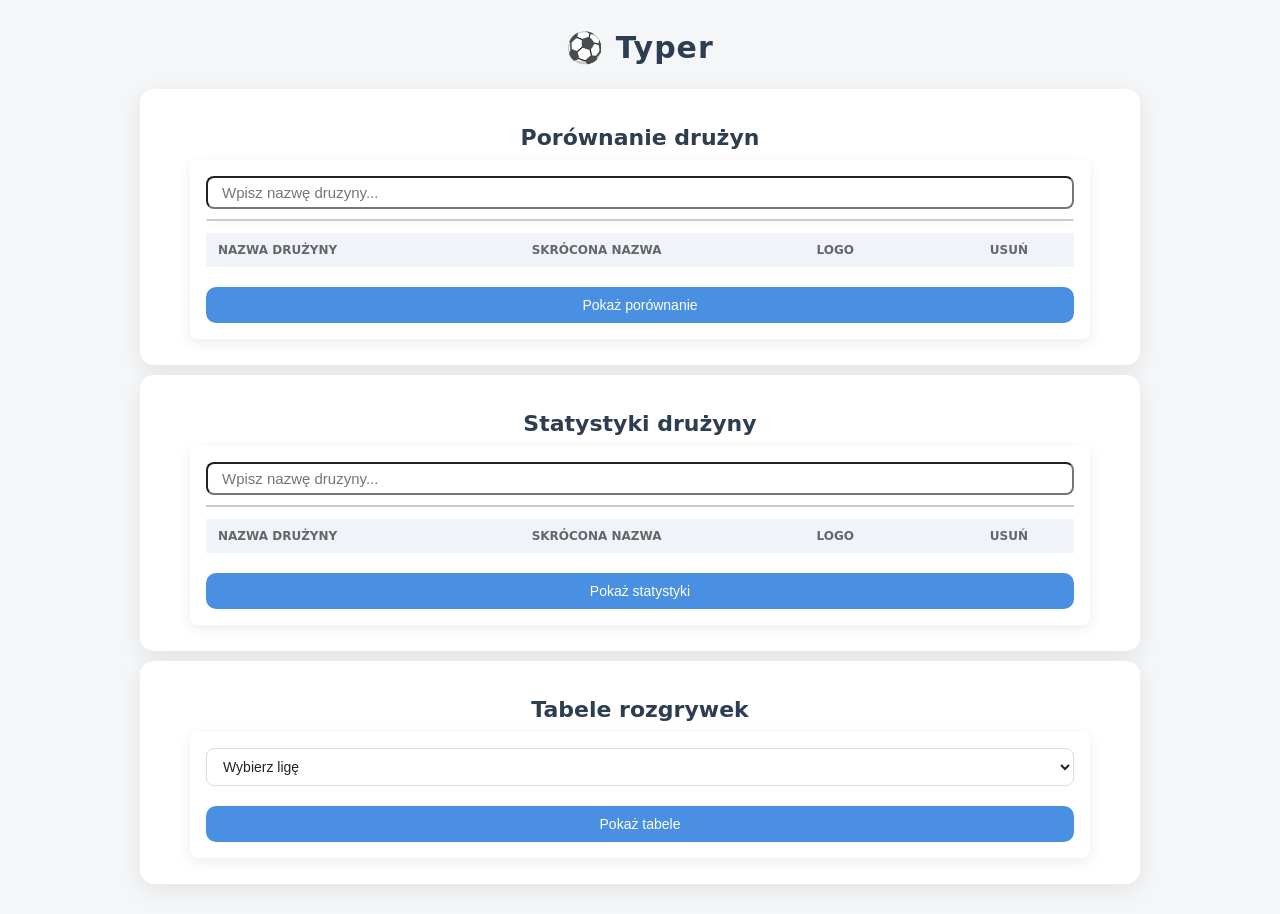
==== src/main/resources/templates/index.html @ 46050a52 "Initial commit" ====
<!DOCTYPE html>
<html lang="pl"
      xmlns:th="http://www.thymeleaf.org">

<head>
    <meta charset="UTF-8">
    <title>Typer</title>
    <meta name="viewport" content="width=device-width, initial-scale=1.0">
    <link rel="stylesheet" href="../static/styles/main.css" th:href="@{/styles/main.css}">
    <script defer src="../static/scripts/common.js" th:src="@{/scripts/common.js}"></script>
</head>
<body>

<header class="page-header">
    <a th:href="@{/}" class="title-link">
        <h2>⚽ Typer</h2>
    </a>
</header>

<div class="index-card">
    <h1>Porównanie drużyn</h1>

    <form th:action="@{/porownanie-druzyn}" method="get" onsubmit="return submitCompare()">
        <input type="hidden" name="teamIds" id="teamsIds">

        <div class="team-row">
            <input type="text" id="teamSearch" placeholder="Wpisz nazwę druzyny..." autocomplete="off">
        </div>
        <div id="suggestions" style="border: 1px solid #ccc; max-height: 150px; overflow-y: auto;">
        </div>

        <table id="teamTable" class="index-table">
            <thead>
            <tr>
                <th>Nazwa drużyny</th>
                <th>Skrócona nazwa</th>
<!--                <th>Symbol</th>-->
                <th>Logo</th>
                <th>Usuń</th>
            </tr>
            </thead>
            <tbody></tbody>
        </table>

        <button type="submit" class="comparison-team-button">Pokaż porównanie</button>
    </form>
</div>

<div class="index-card">
    <h1>Statystyki drużyny</h1>

    <form th:action="@{/druzyny/staty}" method="get" onsubmit="return submitStats()">
        <input type="hidden" name="teamStatsId" id="teamStatsId">

        <div class="team-row">
            <input type="text" id="teamStatsSearch" placeholder="Wpisz nazwę druzyny..." autocomplete="off">
        </div>
        <div id="suggestion" style="border: 1px solid #ccc; max-height: 150px; overflow-y: auto;">
        </div>

        <table id="teamStatsTable" class="index-table">
            <thead>
            <tr>
                <th>Nazwa drużyny</th>
                <th>Skrócona nazwa</th>
<!--                <th>Symbol</th>-->
                <th>Logo</th>
                <th>Usuń</th>
            </tr>
            </thead>
            <tbody></tbody>
        </table>

        <button type="submit" class="comparison-team-button">Pokaż statystyki</button>
    </form>
</div>

<div class="index-card">
    <h1>Tabele rozgrywek</h1>

    <form action="#" th:action="@{/tabele}">
        <select name="competitionId" required class="select-competition">
            <option value="" hidden>Wybierz ligę</option>
            <option th:each="competition : ${competitions}" th:value="${competition.id}"
                    th:text="|${competition.code} - ${competition.workingName ?: competition.name}|"></option>
        </select>
        <button type="submit" class="comparison-team-button">Pokaż tabele</button>
    </form>
</div>

</body>
</html>
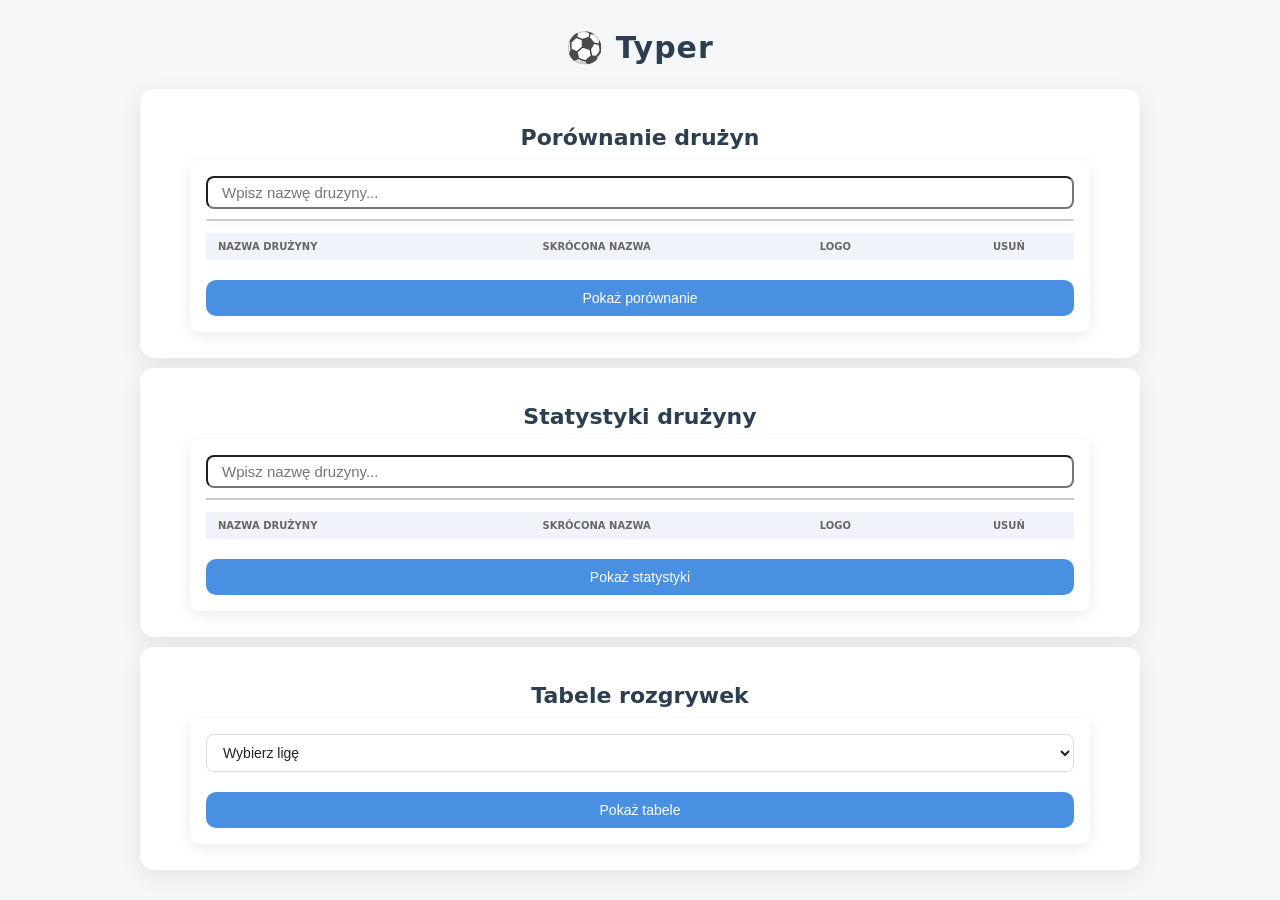
==== commit e9baa11b: "import and index description update" ====
--- a/src/main/resources/templates/index.html
+++ b/src/main/resources/templates/index.html
@@ -4,7 +4,13 @@
 
 <head>
     <meta charset="UTF-8">
-    <title>Typer</title>
+
+    <title>Typer - porównanie drużyn</title>
+    <meta name="description" content="Typer służy do porównywania drużyn pod zakłady bukmacherskie.
+    W jednym oknie wyniki drużyn, statystyki, bezpośrednie mecze h2h">
+
+    <link rel="icon" type="image/png" sizes="48x48" href="/images/favicon.png">
+
     <meta name="viewport" content="width=device-width, initial-scale=1.0">
     <link rel="stylesheet" href="../static/styles/main.css" th:href="@{/styles/main.css}">
     <script defer src="../static/scripts/common.js" th:src="@{/scripts/common.js}"></script>
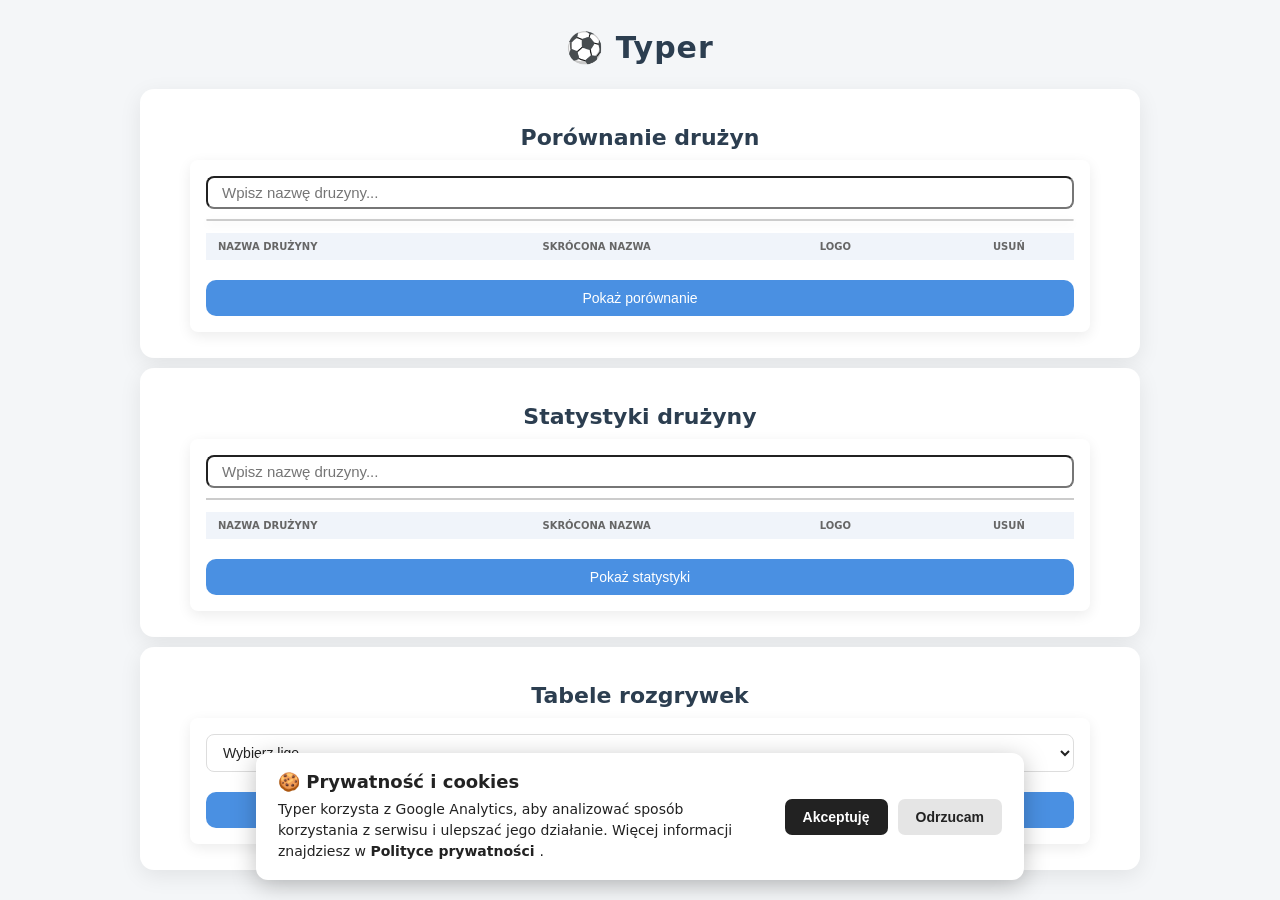
==== commit 19edd64c: "Privacy Policy" ====
--- a/src/main/resources/templates/index.html
+++ b/src/main/resources/templates/index.html
@@ -9,12 +9,14 @@
     <meta name="description" content="Typer służy do porównywania drużyn pod zakłady bukmacherskie.
     W jednym oknie wyniki drużyn, statystyki, bezpośrednie mecze h2h">
 
-    <link rel="icon" type="image/png" sizes="48x48" href="/images/favicon.png">
+    <link rel="icon" type="image/png" sizes="48x48" th:href="@{/images/favicon.png}">
 
     <meta name="viewport" content="width=device-width, initial-scale=1.0">
     <link rel="stylesheet" href="../static/styles/main.css" th:href="@{/styles/main.css}">
     <script defer src="../static/scripts/common.js" th:src="@{/scripts/common.js}"></script>
+    <script defer src="../static/scripts/cookies.js" th:src="@{/scripts/cookies.js}"></script>
 </head>
+
 <body>
 
 <header class="page-header">
@@ -94,5 +96,32 @@
     </form>
 </div>
 
+<!-- Cookie banner -->
+<div id="cookie-banner" class="cookie-banner">
+    <div class="cookie-content">
+        <div class="cookie-text">
+            <strong>🍪 Prywatność i cookies</strong>
+            <p>
+                Typer korzysta z Google Analytics, aby analizować sposób korzystania
+                z serwisu i ulepszać jego działanie.
+                Więcej informacji znajdziesz w
+                <a th:href="@{/polityka-prywatnosci}">
+                    Polityce prywatności
+                </a>.
+            </p>
+        </div>
+
+        <div class="cookie-buttons">
+            <button id="cookie-accept" class="cookie-btn cookie-accept">
+                Akceptuję
+            </button>
+
+            <button id="cookie-reject" class="cookie-btn cookie-reject">
+                Odrzucam
+            </button>
+        </div>
+    </div>
+</div>
+
 </body>
 </html>
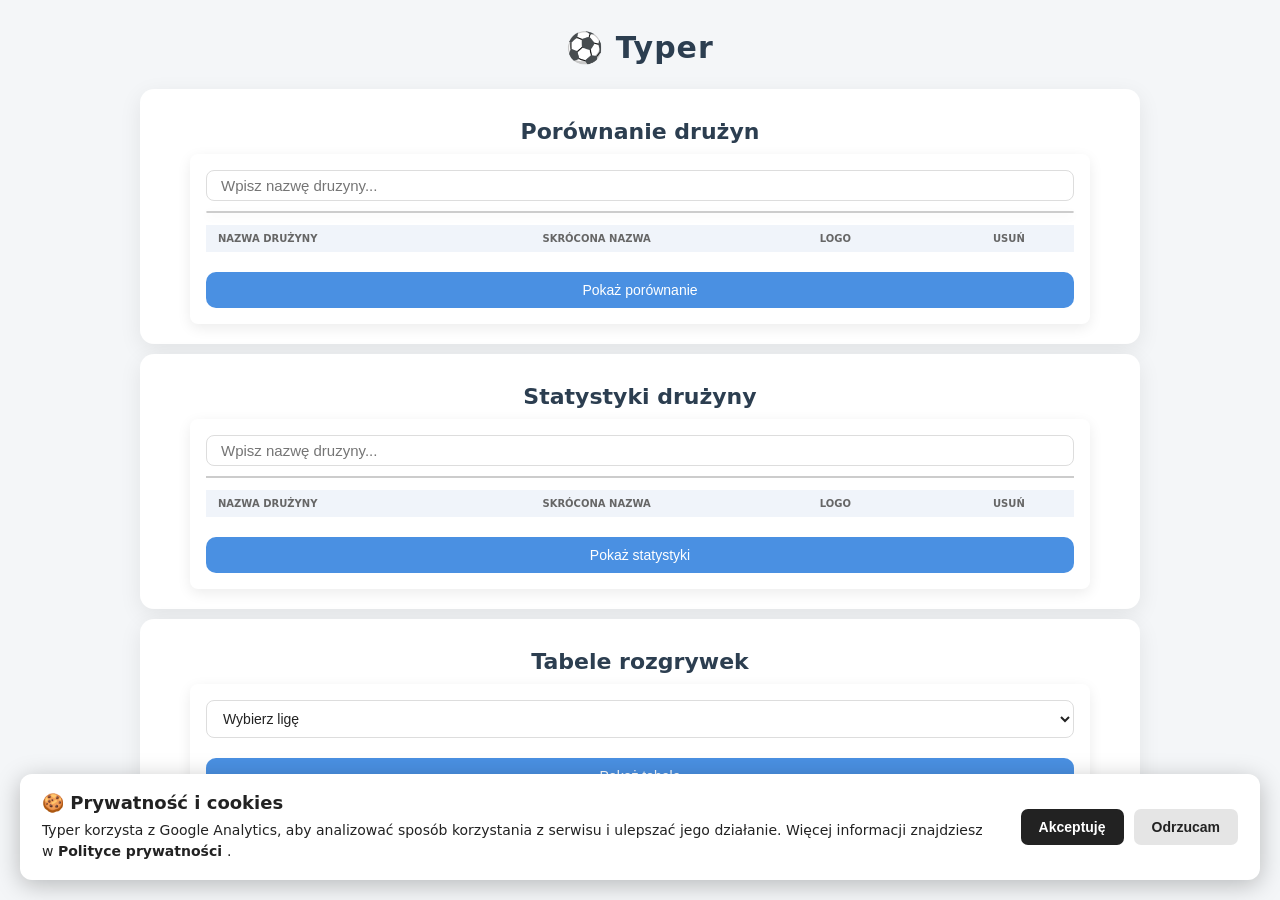
==== commit edf1c7c9: "css and match stats upgrade" ====
--- a/src/main/resources/templates/index.html
+++ b/src/main/resources/templates/index.html
@@ -96,6 +96,10 @@
     </form>
 </div>
 
+<div class="privacy-policy-link">
+    <a href="#" th:href="@{/polityka-prywatnosci}">Polityka prywatności</a>
+</div>
+
 <!-- Cookie banner -->
 <div id="cookie-banner" class="cookie-banner">
     <div class="cookie-content">
